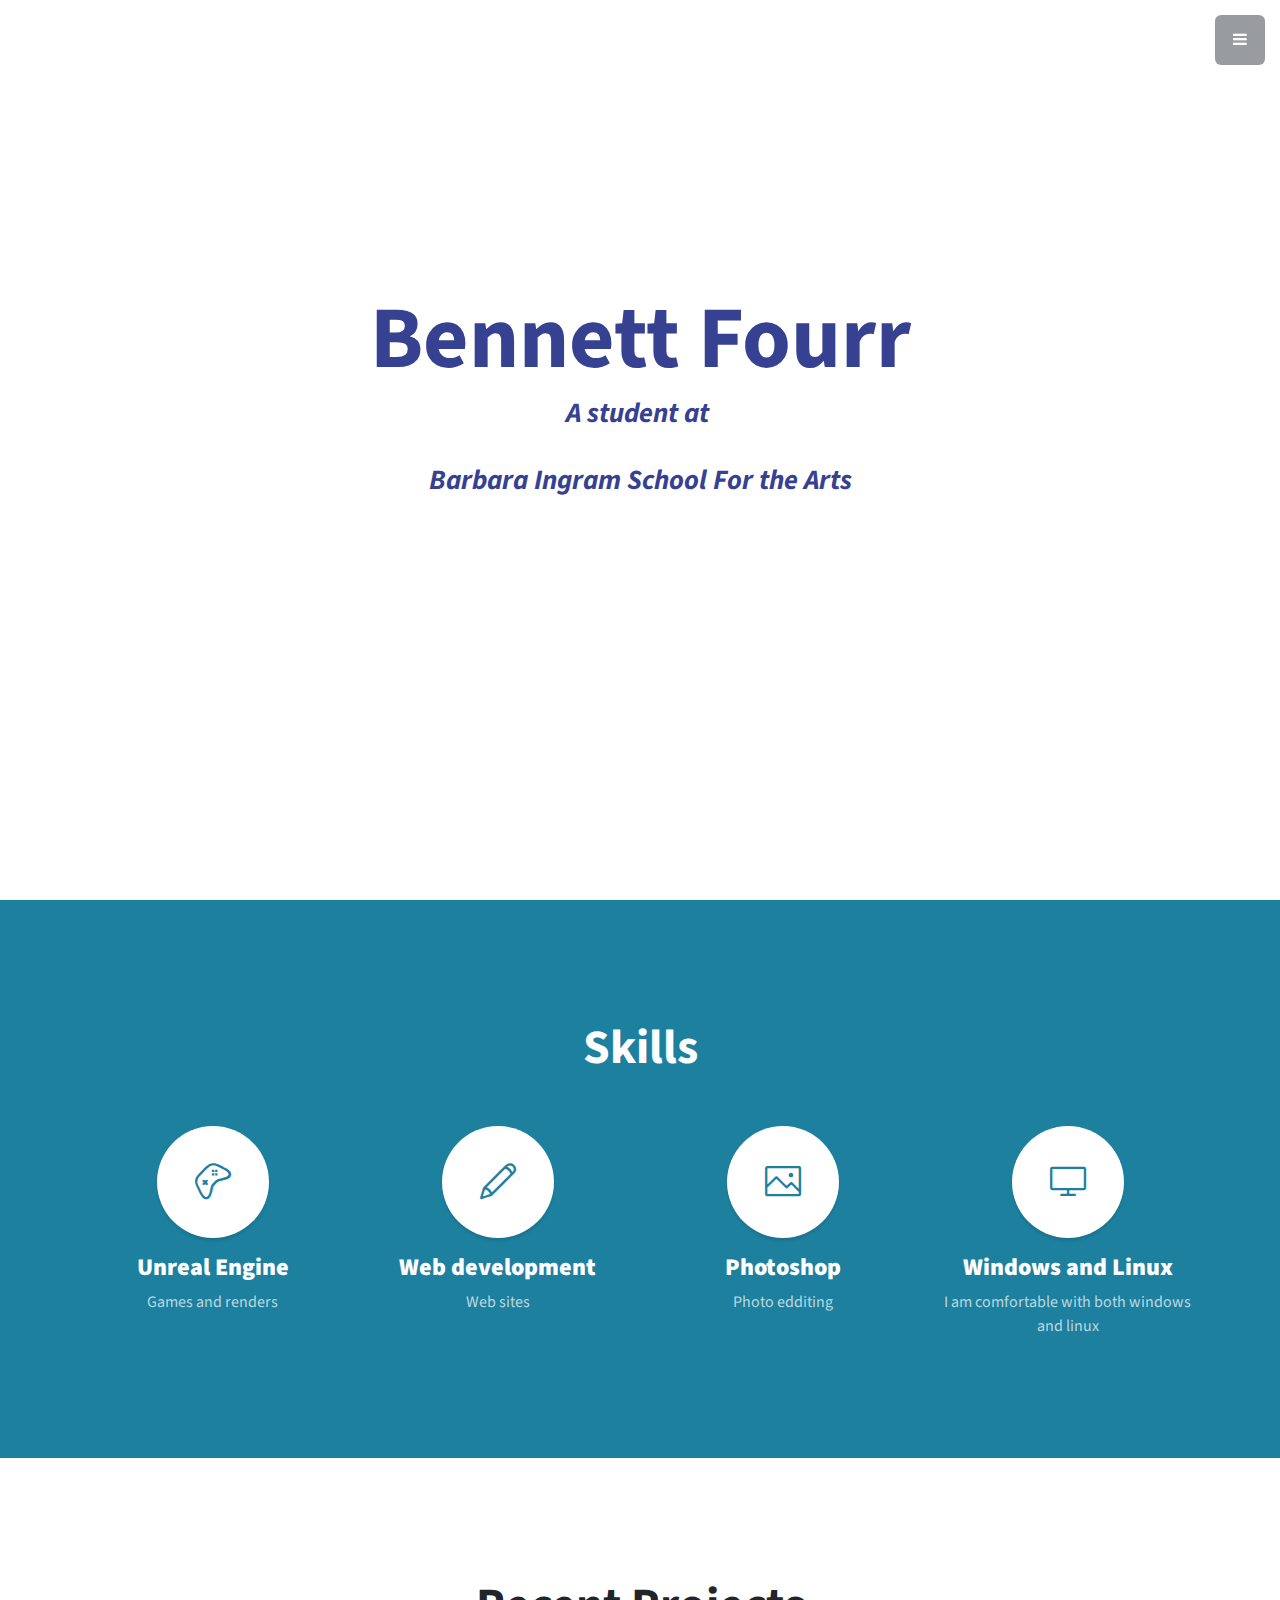
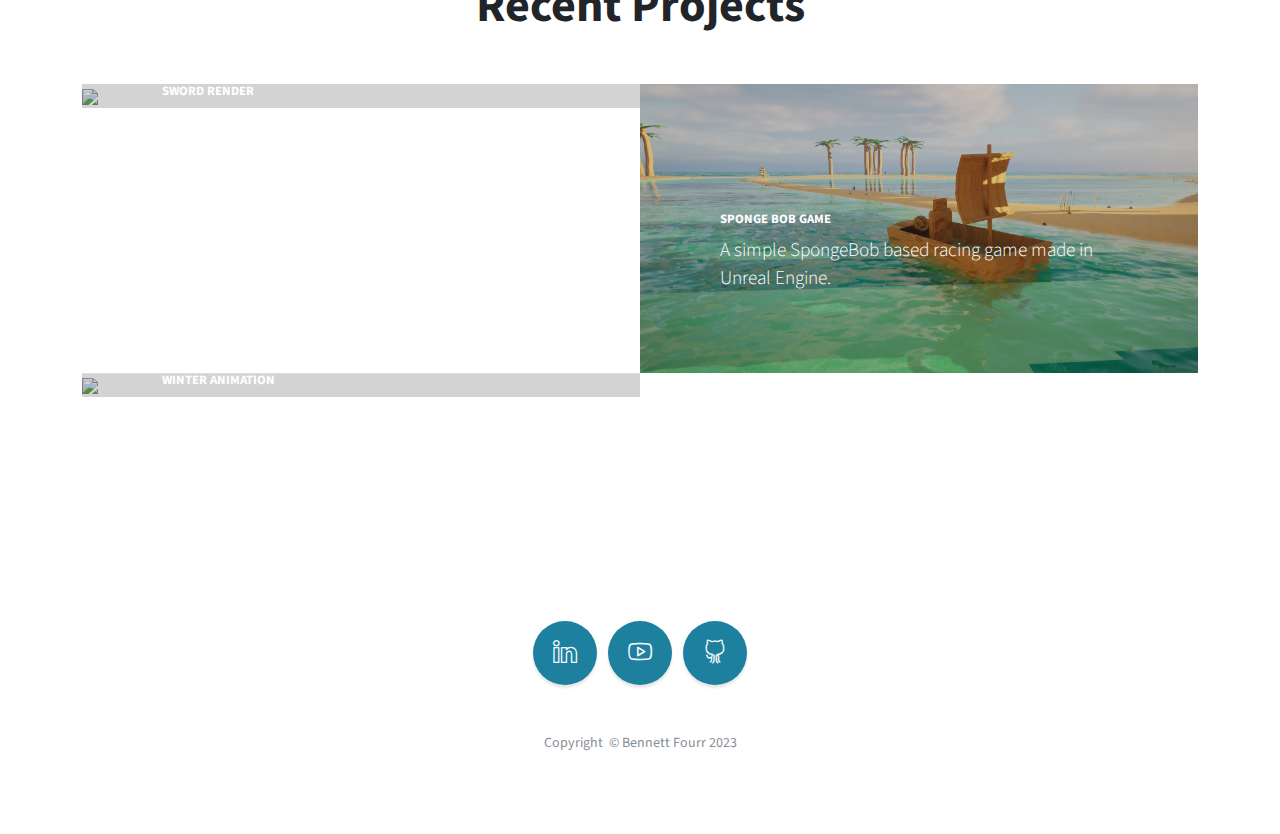
==== index.html @ 10316b35 "_" ====
<!DOCTYPE html>
<html lang="en">

<head>
    <meta charset="utf-8">
    <meta name="viewport" content="width=device-width, initial-scale=1.0, shrink-to-fit=no">
    <title>Home - Bennett Fourr</title>
    <link rel="stylesheet" href="assets/bootstrap/css/bootstrap.min.css">
    <link rel="stylesheet" href="https://fonts.googleapis.com/css?family=Source+Sans+Pro:300,400,700,300italic,400italic,700italic&amp;display=swap">
    <link rel="stylesheet" href="assets/fonts/font-awesome.min.css">
    <link rel="stylesheet" href="assets/fonts/simple-line-icons.min.css">
    <link rel="stylesheet" href="/main.css">
</head>

<body id="page-top"><a class="menu-toggle rounded" href="#"><i class="fa fa-bars"></i></a>
    <nav class="navbar navbar-light navbar-expand" id="sidebar-wrapper">
        <div class="container"><button data-bs-toggle="collapse" class="navbar-toggler d-none" data-bs-target="#"></button>
            <div class="collapse navbar-collapse">
                <ul class="navbar-nav sidebar-nav" id="sidebar-nav">
                    <li class="nav-item sidebar-brand"><a class="nav-link active js-scroll-trigger" href="#page-top">Bennett Fourr</a></li>
                    <li class="nav-item sidebar-nav-item"><a class="nav-link js-scroll-trigger" href="#page-top">Home</a></li>
                    <li class="nav-item sidebar-nav-item"><a class="nav-link js-scroll-trigger" href="#about">About</a></li>
                    <li class="nav-item sidebar-nav-item"><a class="nav-link js-scroll-trigger" href="#portfolio">Portfolio</a></li>
                </ul>
            </div>
        </div>
    </nav>
    <header class="d-flex masthead" style="background-image: url('assets/img/v5_4k.png');">
        <div style="color:rgb(55, 65, 146);" class="container my-auto text-center">
            <h1 class="mb-1">Bennett Fourr</h1>
            <h3 class="mb-5"><em>A student at&nbsp;<br><br>Barbara Ingram School For the Arts<br> <br><br></em></h3>
            <div class="overlay"></div>
        </div>
    </header>
    </section>
    <section id="services" class="content-section bg-primary text-white text-center">
        <div class="container">
            <div class="content-section-heading">
                <h2 class="mb-5">Skills</h2>
            </div>
            <div class="row">
                <div class="col-md-6 col-lg-3 mb-5 mb-lg-0"><span class="mx-auto service-icon rounded-circle mb-3"><i class="icon-game-controller"></i></span>
                    <h4><strong>Unreal Engine</strong></h4>
                    <p class="mb-0 text-faded">Games and renders</p>
                </div>
                <div class="col-md-6 col-lg-3 mb-5 mb-lg-0"><span class="mx-auto service-icon rounded-circle mb-3"><i class="icon-pencil"></i></span>
                    <h4><strong>Web development</strong></h4>
                    <p class="mb-0 text-faded">Web sites</p>
                </div>
                <div class="col-md-6 col-lg-3 mb-5 mb-lg-0"><span class="mx-auto service-icon rounded-circle mb-3"><i class="icon-picture"></i></span>
                    <h4><strong>Photoshop</strong></h4>
                    <p class="mb-0 text-faded"><span>Photo edditing</span></p>
                </div>
                <div class="col-md-6 col-lg-3 mb-5 mb-lg-0"><span class="mx-auto service-icon rounded-circle mb-3"><i class="icon-screen-desktop"></i></span>
                    <h4><strong>Windows and Linux</strong></h4>
                    <p class="mb-0 text-faded">I am comfortable with both windows and linux</p>
                </div>
            </div>
        </div>
    </section>
    <section id="portfolio" class="content-section">
        <div class="container">
            <div class="content-section-heading text-center">
                <h2 class="mb-5">Recent Projects</h2>
            </div>
            <div class="row g-0">
                <div class="col-lg-6"><a class="portfolio-item" href="#">
                        <div class="caption">
                            <div class="caption-content">
                                <h2>Sword Render</h2>
                                <p class="mb-0">Made in Unreal Engine</p>
                            </div>
                        </div><img class="img-fluid" src="assets/img/v5_4k.png">
                    </a></div>
                <div class="col-lg-6"><a class="portfolio-item" href="https://github.com/Bennett-Fourr/CGDAFreashmen_spring_game">
                        <div class="caption">
                            <div class="caption-content">
                                <h2>Sponge bob game</h2>
                                <p class="mb-0">A simple SpongeBob based racing game made in Unreal Engine.</p>
                            </div>
                        </div><img class="img-fluid" src="assets/img/Screenshot%202023-04-20%20202827.png">
                    </a></div>
                <div class="col-lg-6"><a class="portfolio-item" href="https://www.youtube.com/watch?v=WpY_T2mHK0Y">
                        <div class="caption">
                            <div class="caption-content">
                                <h2>Winter animation</h2>
                                <p class="mb-0">A winter animation made in Unreal Engine.</p>
                            </div>
                        </div><img class="img-fluid" src="assets/img/water_image_0000_Ultra.png">
                    </a></div>
            </div>
        </div>
    </section>
    <footer class="footer text-center">
        <div class="container">
            <ul class="list-inline mb-5">
                <li class="list-inline-item">&nbsp;<a class="link-light social-link rounded-circle" href="https://www.linkedin.com/in/bennett-fourr-755424274/"><i class="icon-social-linkedin"></i></a></li>
                <li class="list-inline-item">&nbsp;<a class="link-light social-link rounded-circle" href="https://youtube.com/@other_side"><i class="icon-social-youtube"></i></a></li>
                <li class="list-inline-item">&nbsp;<a class="link-light social-link rounded-circle" href="https://github.com/Bennett-Fourr"><i class="icon-social-github"></i></a></li>
            </ul>
            <p class="text-muted mb-0 small">Copyright &nbsp;© Bennett Fourr 2023</p>
        </div><a class="js-scroll-trigger scroll-to-top rounded" href="#page-top"><i class="fa fa-angle-up"></i></a>
    </footer>
    <script src="assets/bootstrap/js/bootstrap.min.js"></script>
    <script src="assets/js/stylish-portfolio.js"></script>
</body>

</html>
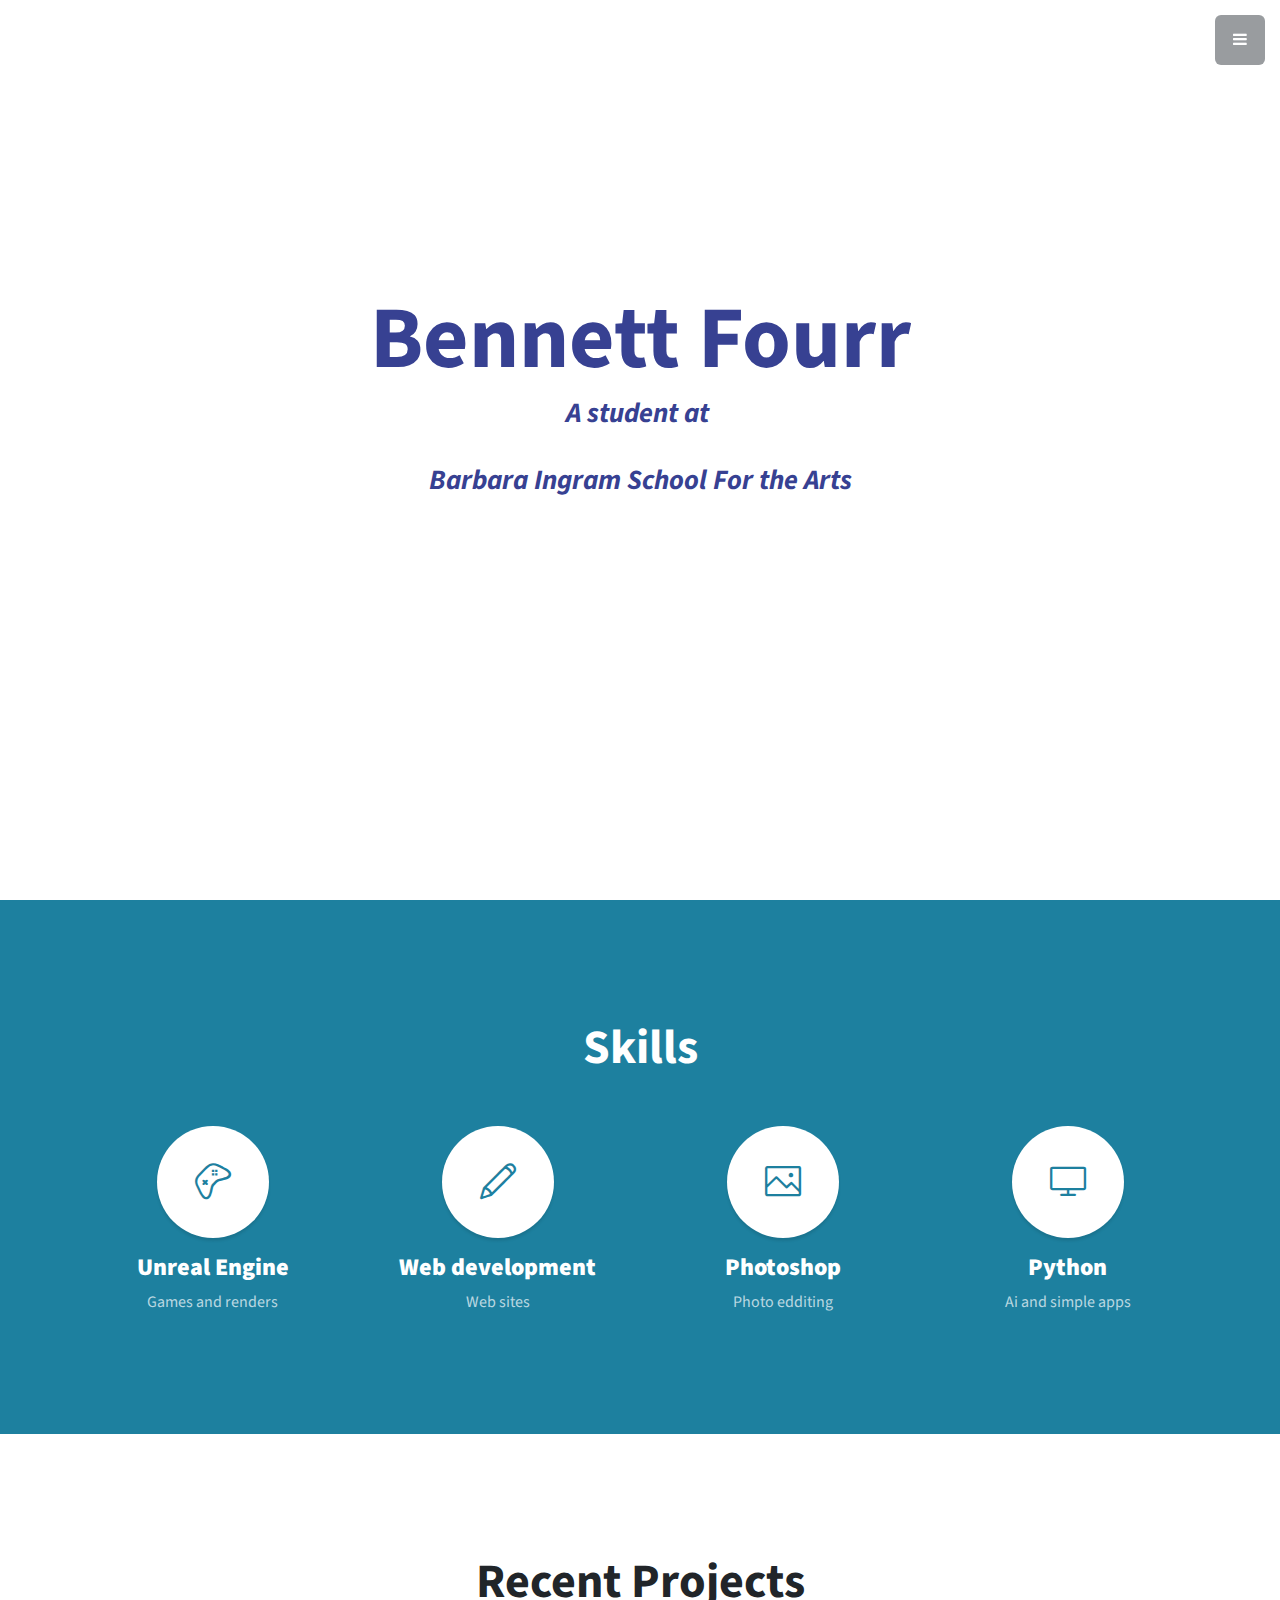
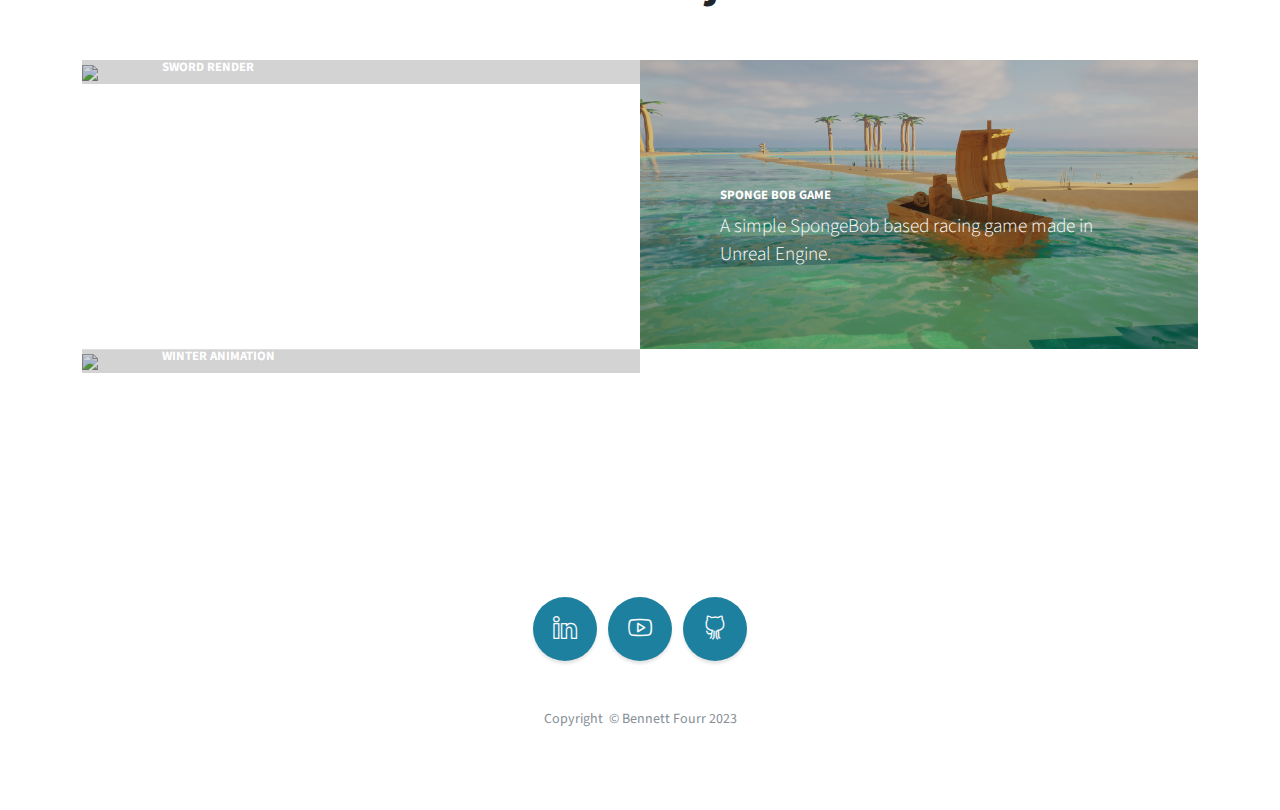
==== commit 85051218: "_" ====
--- a/index.html
+++ b/index.html
@@ -19,7 +19,6 @@
                 <ul class="navbar-nav sidebar-nav" id="sidebar-nav">
                     <li class="nav-item sidebar-brand"><a class="nav-link active js-scroll-trigger" href="#page-top">Bennett Fourr</a></li>
                     <li class="nav-item sidebar-nav-item"><a class="nav-link js-scroll-trigger" href="#page-top">Home</a></li>
-                    <li class="nav-item sidebar-nav-item"><a class="nav-link js-scroll-trigger" href="#about">About</a></li>
                     <li class="nav-item sidebar-nav-item"><a class="nav-link js-scroll-trigger" href="#portfolio">Portfolio</a></li>
                 </ul>
             </div>
@@ -52,8 +51,9 @@
                     <p class="mb-0 text-faded"><span>Photo edditing</span></p>
                 </div>
                 <div class="col-md-6 col-lg-3 mb-5 mb-lg-0"><span class="mx-auto service-icon rounded-circle mb-3"><i class="icon-screen-desktop"></i></span>
-                    <h4><strong>Windows and Linux</strong></h4>
-                    <p class="mb-0 text-faded">I am comfortable with both windows and linux</p>
+                    <h4><strong>Python</strong></h4>
+                    <p class="mb-0 text-faded">Ai and simple apps</p>
+                    
                 </div>
             </div>
         </div>
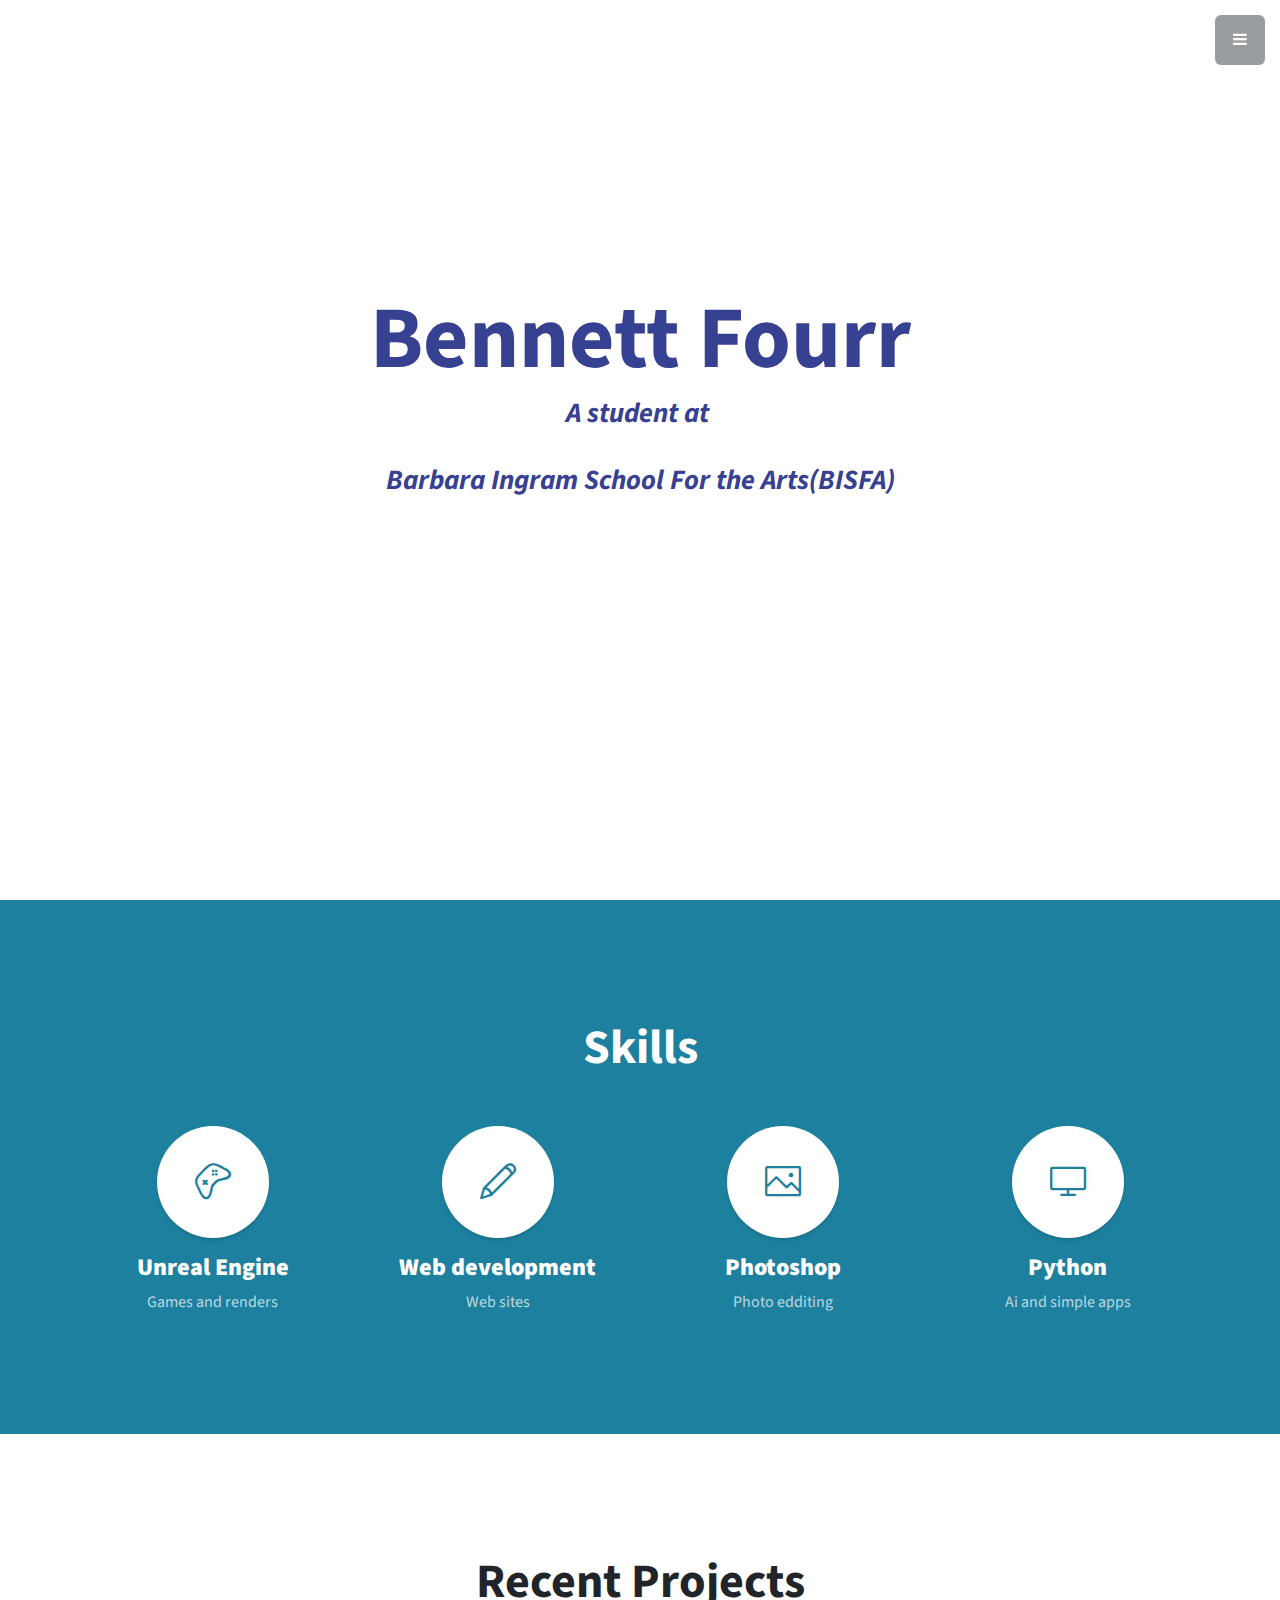
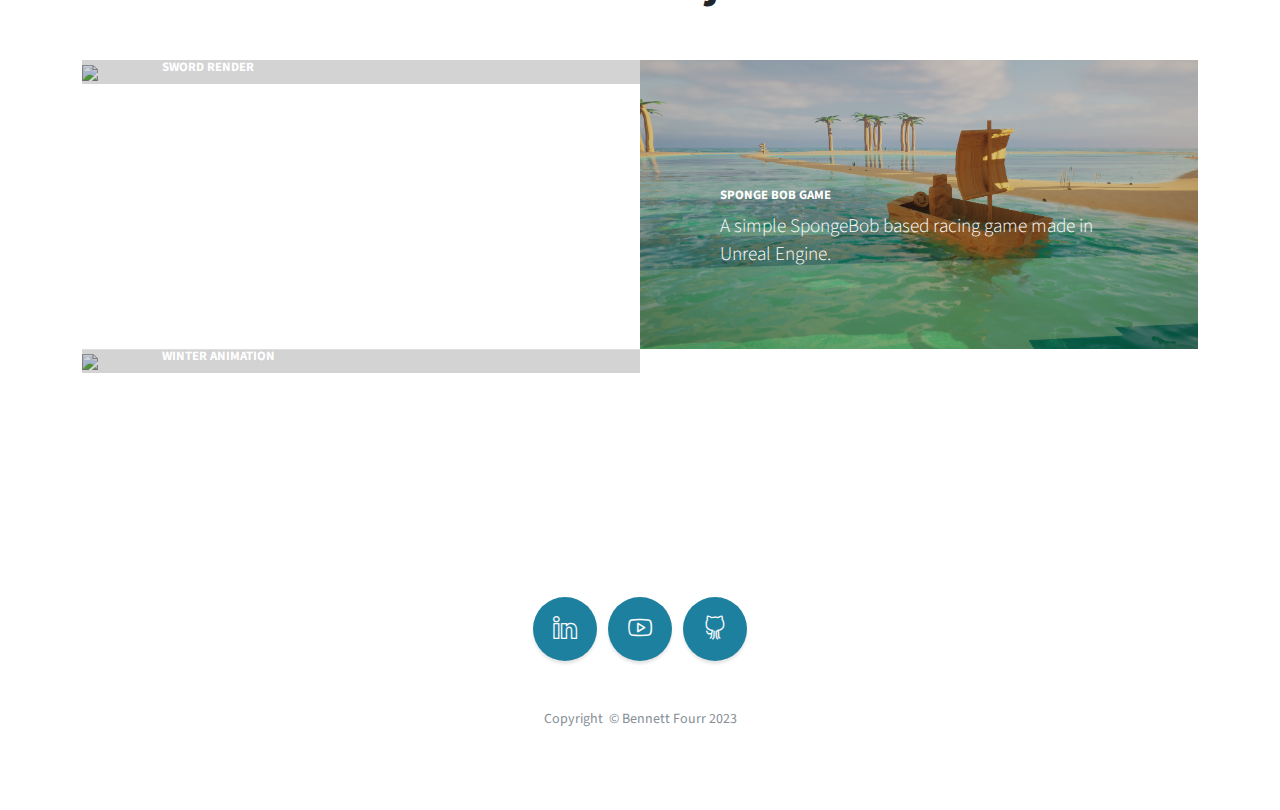
==== commit 80a2d569: "Update index.html" ====
--- a/index.html
+++ b/index.html
@@ -27,7 +27,7 @@
     <header class="d-flex masthead" style="background-image: url('assets/img/v5_4k.png');">
         <div style="color:rgb(55, 65, 146);" class="container my-auto text-center">
             <h1 class="mb-1">Bennett Fourr</h1>
-            <h3 class="mb-5"><em>A student at&nbsp;<br><br>Barbara Ingram School For the Arts<br> <br><br></em></h3>
+            <h3 class="mb-5"><em>A student at&nbsp;<br><br>Barbara Ingram School For the Arts(BISFA)<br> <br><br></em></h3>
             <div class="overlay"></div>
         </div>
     </header>
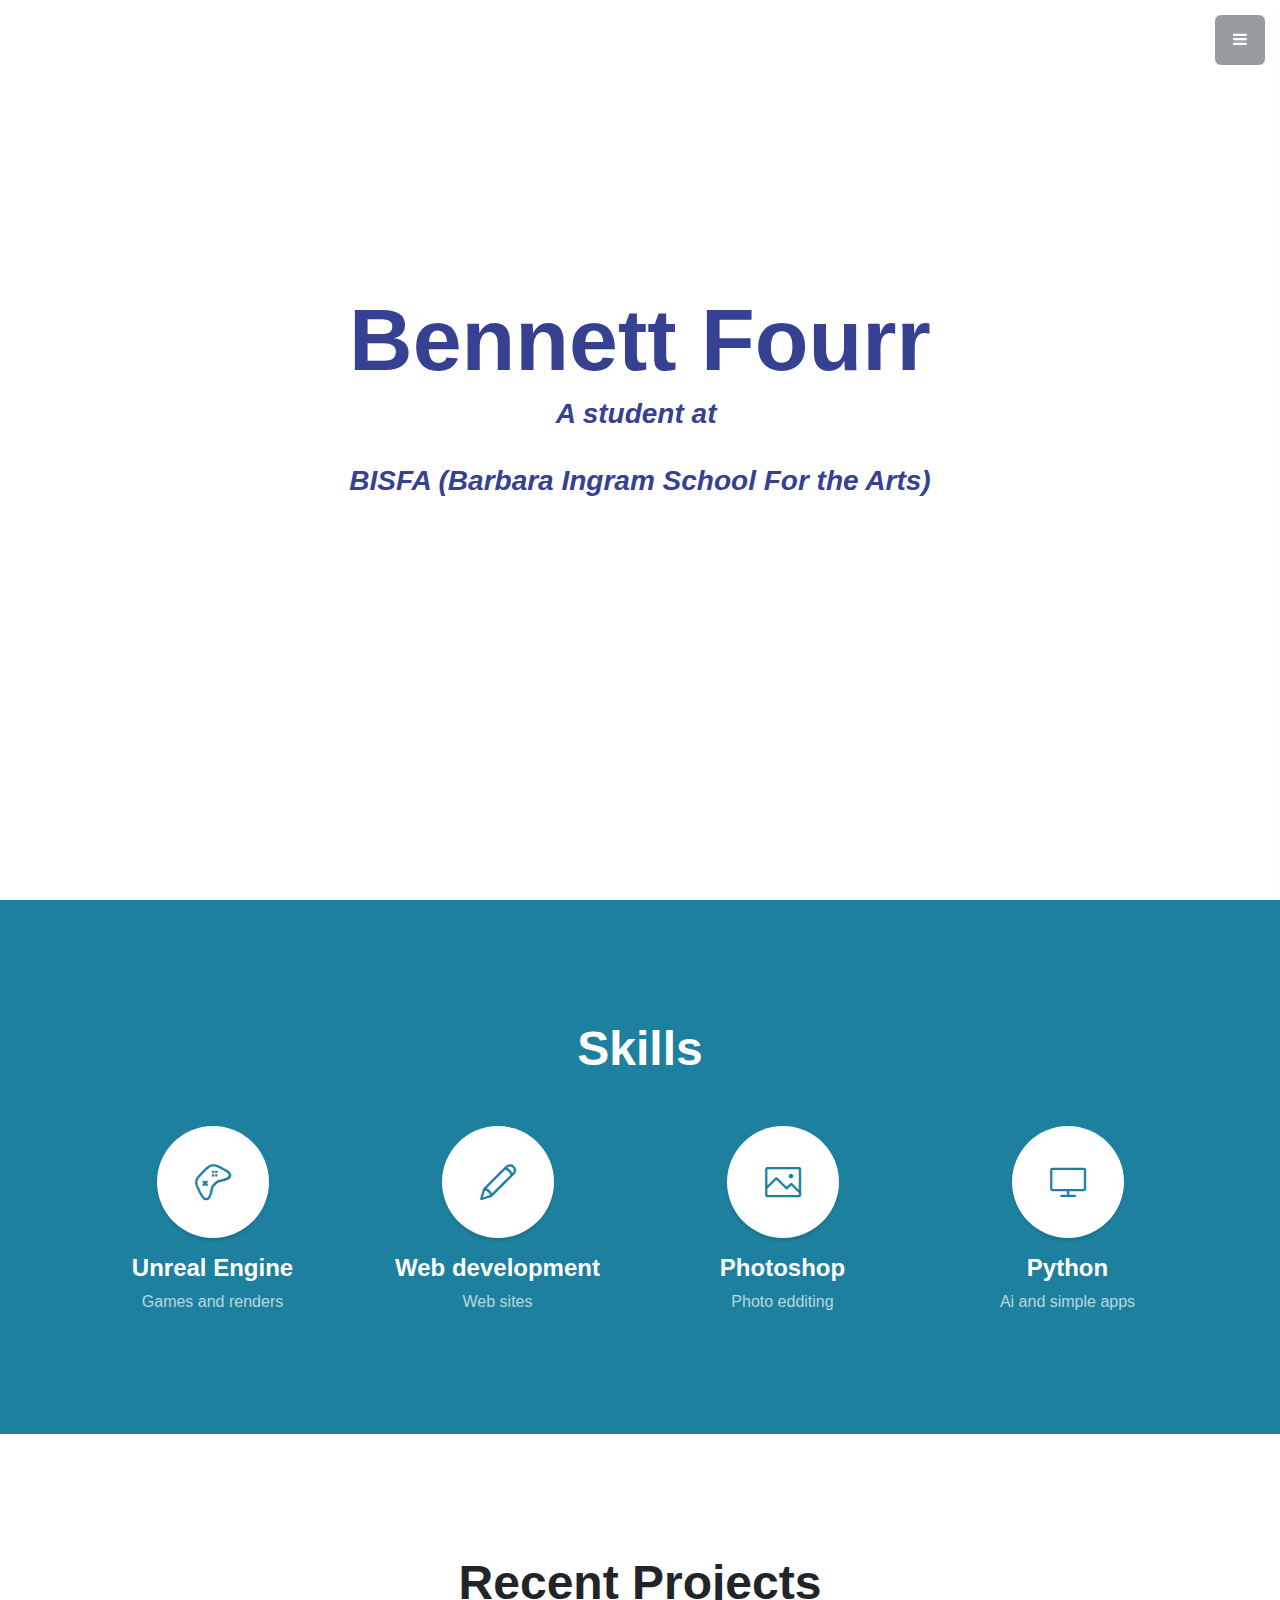
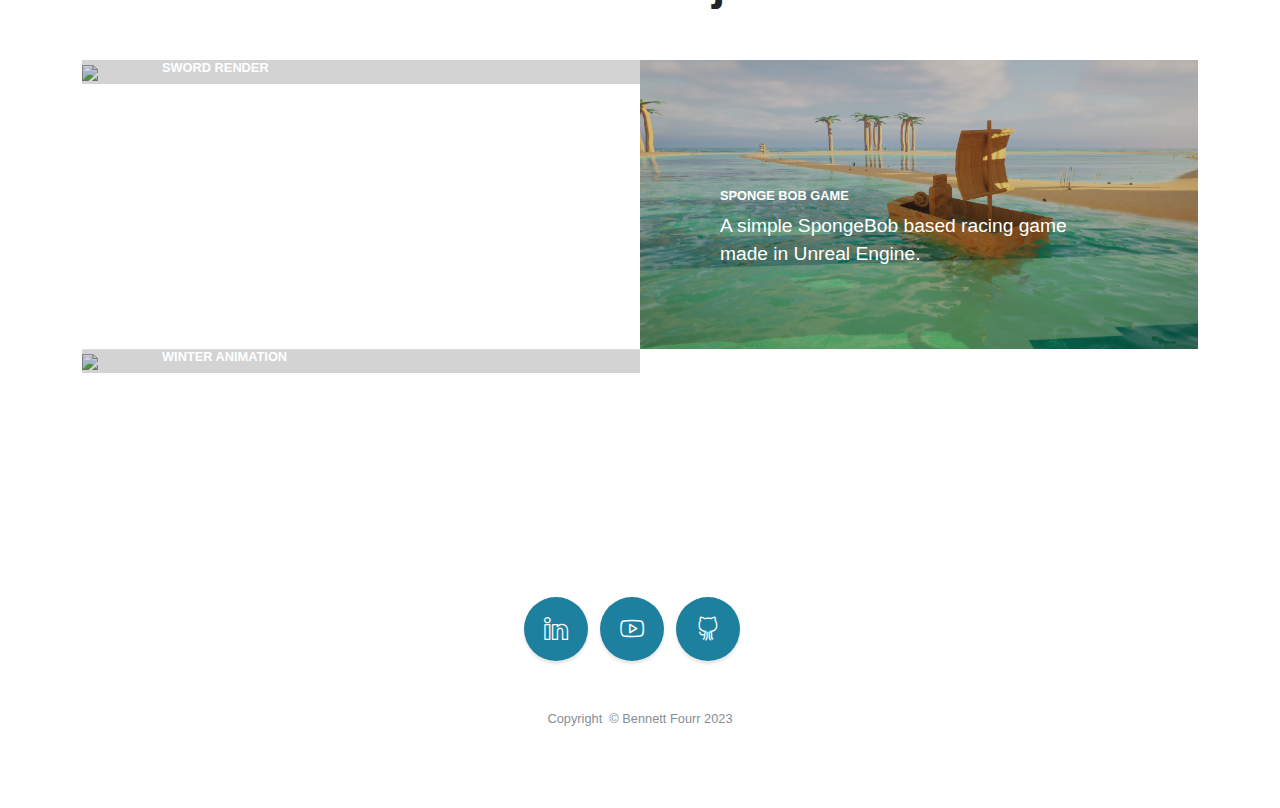
==== commit 75ab59ae: "_" ====
--- a/index.html
+++ b/index.html
@@ -27,7 +27,7 @@
     <header class="d-flex masthead" style="background-image: url('assets/img/v5_4k.png');">
         <div style="color:rgb(55, 65, 146);" class="container my-auto text-center">
             <h1 class="mb-1">Bennett Fourr</h1>
-            <h3 class="mb-5"><em>A student at&nbsp;<br><br>Barbara Ingram School For the Arts(BISFA)<br> <br><br></em></h3>
+            <h3 class="mb-5"><em>A student at&nbsp;<br><br>BISFA (Barbara Ingram School For the Arts)<br> <br><br></em></h3>
             <div class="overlay"></div>
         </div>
     </header>
--- a/main.css
+++ b/main.css
@@ -0,0 +1,163 @@
+/*
+* Bennett Fourr's Website
+* Author: Bennett Fourr
+* Date: 2023-05-03
+*/
+
+body {
+    font-family: sans-serif;
+    margin: 0;
+    padding: 0;
+  }
+  
+  h1 {
+    font-size: 2em;
+    text-align: center;
+  }
+  
+  p {
+    font-size: 1em;
+    line-height: 1.5em;
+    margin-bottom: 1em;
+  }
+  
+  /* Navigation */
+  
+  .navbar {
+    background-color: #ffffff;
+    border-radius: 0.25rem;
+    box-shadow: 0 0 1px 0 rgba(0, 0, 0, 0.1);
+  }
+  
+  .navbar-brand {
+    font-size: 1.5em;
+    font-weight: bold;
+  }
+  
+  .navbar-nav {
+    margin-left: 1rem;
+  }
+  
+  .navbar-nav li a {
+    font-size: 1em;
+    color: #333333;
+  }
+  
+  .navbar-nav li a:hover {
+    color: #000000;
+    background-color: #eeeeee;
+  }
+  
+  /* Header */
+  
+  .header {
+    background-image: url('assets/img/v5_4k.png');
+    height: 100vh;
+    background-size: cover;
+    background-position: center;
+    position: relative;
+  }
+  
+  .header h1 {
+    color: #ffffff;
+    font-size: 2em;
+    text-align: center;
+    position: absolute;
+    top: 50%;
+    left: 50%;
+    transform: translate(-50%, -50%);
+  }
+  
+  .header h3 {
+    color: #ffffff;
+    font-size: 1em;
+    text-align: center;
+    position: absolute;
+    bottom: 20px;
+    left: 50%;
+    transform: translate(-50%, 0);
+  }
+  
+  /* Services */
+  
+  .services {
+    background-color: #ffffff;
+    padding: 2rem 0;
+  }
+  
+  .services h2 {
+    font-size: 1.5em;
+    font-weight: bold;
+    text-align: center;
+  }
+  
+  .services p {
+    font-size: 1em;
+    line-height: 1.5em;
+    margin-bottom: 1em;
+  }
+  
+  .services .service-icon {
+    margin-bottom: 1rem;
+  }
+  
+  /* Portfolio */
+  
+  .portfolio {
+    background-color: #ffffff;
+    padding: 2rem 0;
+  }
+  
+  .portfolio h2 {
+    font-size: 1.5em;
+    font-weight: bold;
+    text-align: center;
+  }
+  
+  .portfolio .portfolio-item {
+    margin-bottom: 2rem;
+  }
+  
+  .portfolio .portfolio-item img {
+    width: 100%;
+  }
+  
+  .portfolio .portfolio-item .caption {
+    text-align: center;
+  }
+  
+  .portfolio .portfolio-item .caption h2 {
+    font-size: 1em;
+  }
+  
+  .portfolio .portfolio-item .caption p {
+    font-size: 0.8em;
+  }
+  
+  /* Footer */
+  
+  .footer {
+    background-color: #ffffff;
+    padding: 2rem 0;
+  }
+  
+  .footer ul {
+    list-style-type: none;
+    margin: 0;
+    padding: 0;
+  }
+  
+  .footer ul li {
+    display: inline-block;
+    margin-right: 1rem;
+  }
+  
+  .footer ul li a {
+    font-size: 0.8em;
+  }
+  
+  .footer p {
+    font-size: 0.8em;
+    text-align: center;
+  }
+  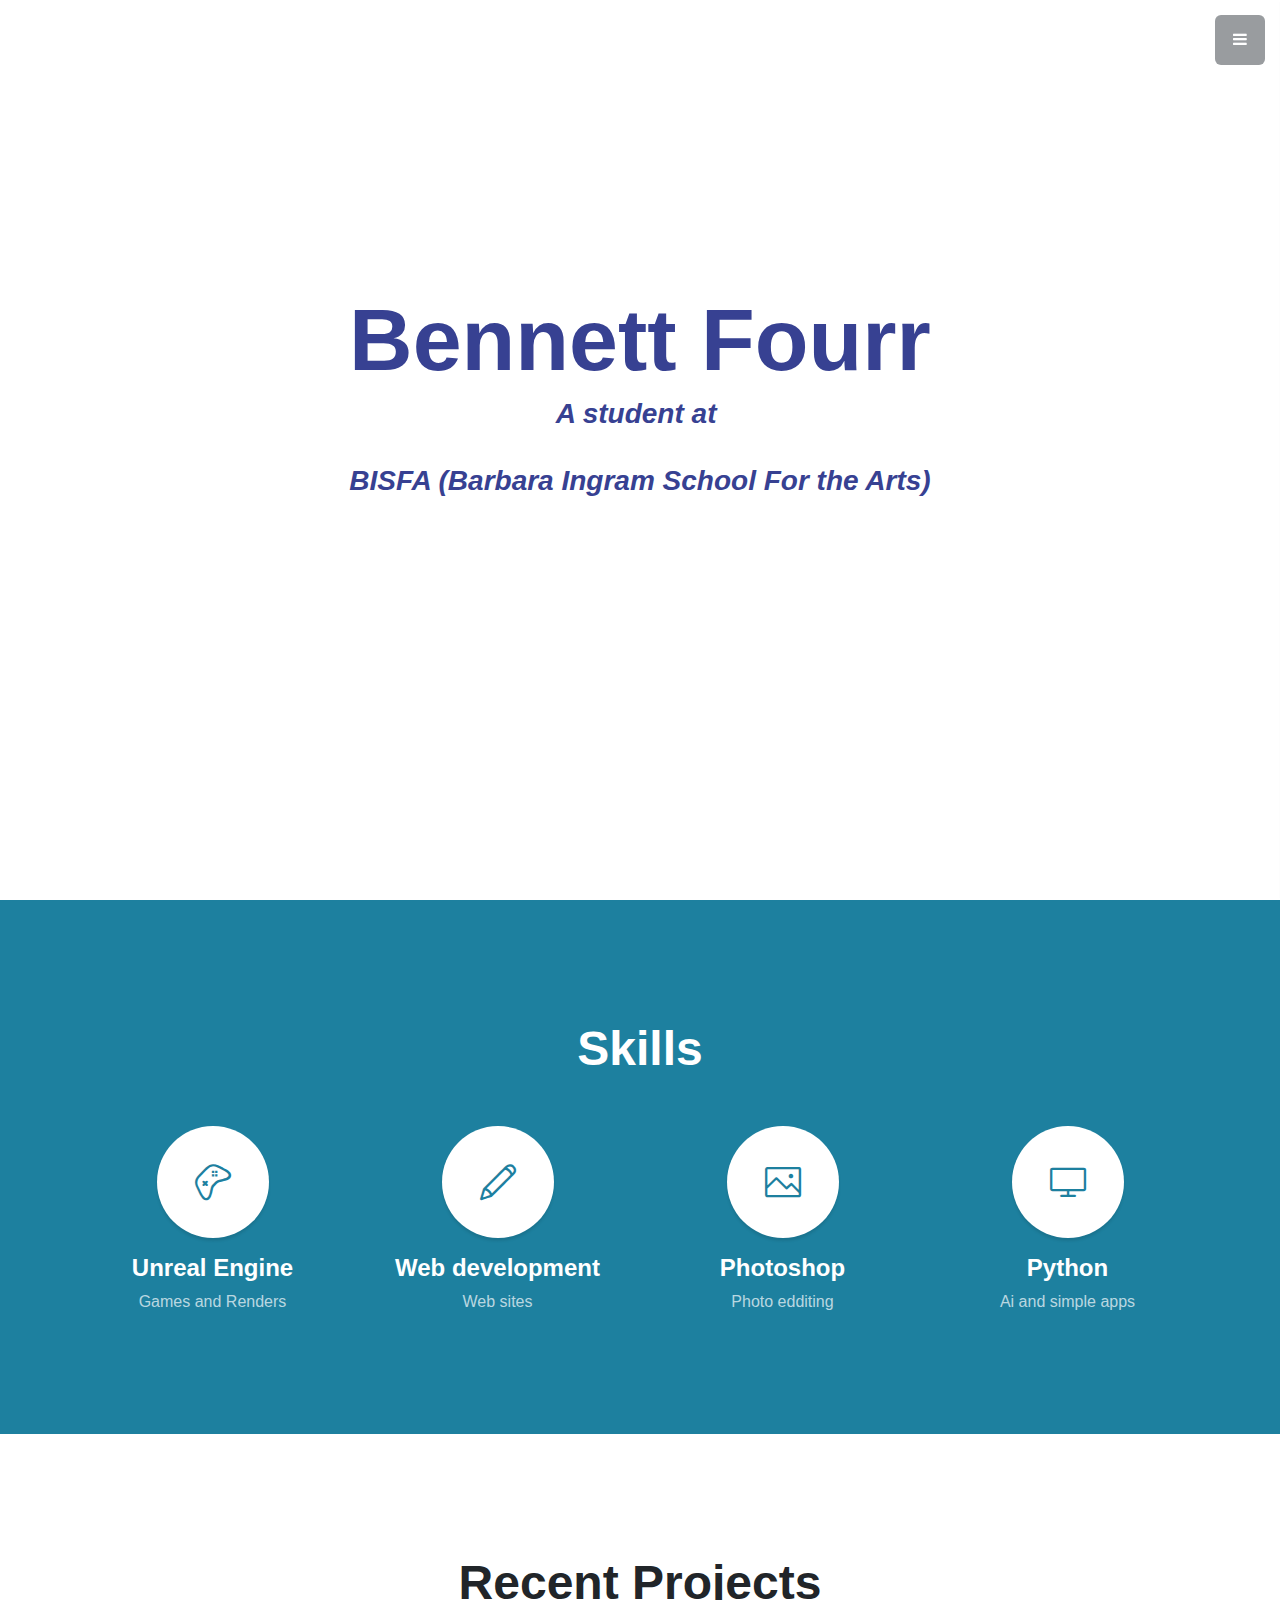
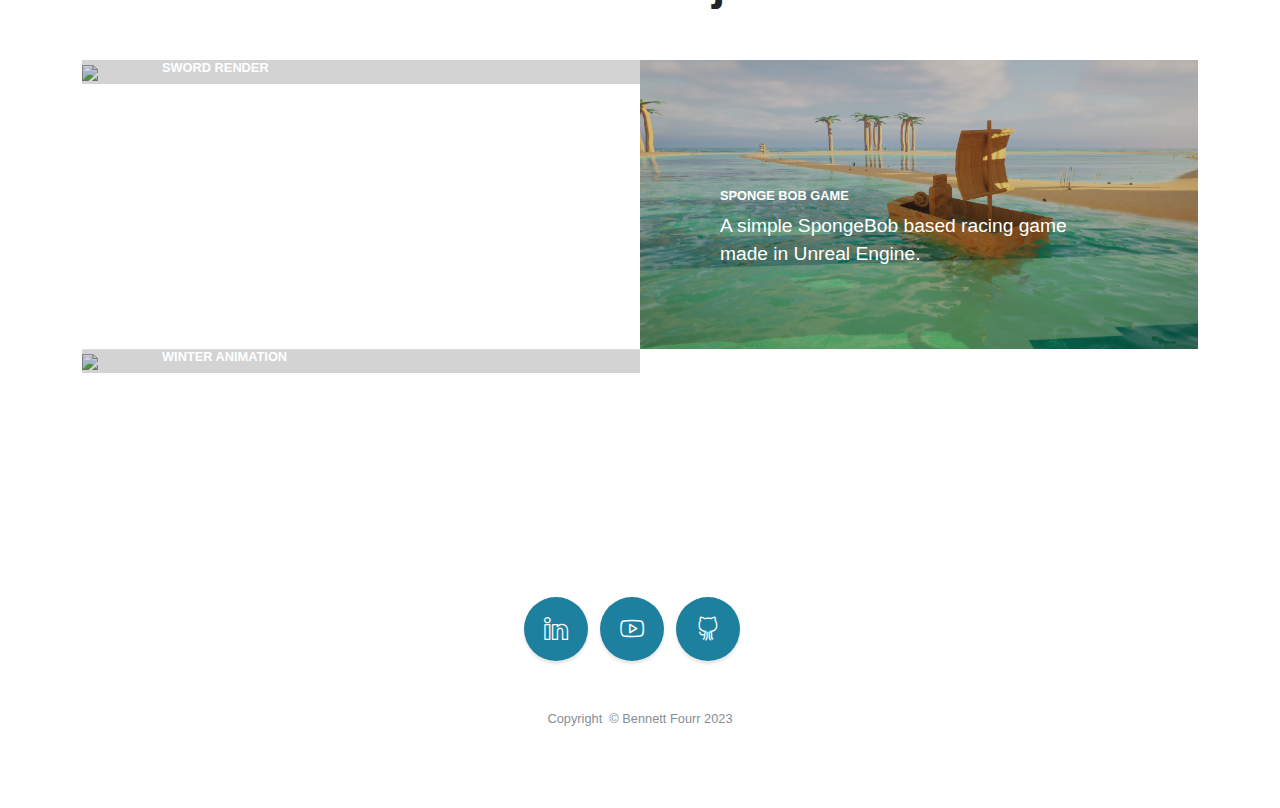
==== commit 7042421f: "_" ====
--- a/index.html
+++ b/index.html
@@ -4,7 +4,7 @@
 <head>
     <meta charset="utf-8">
     <meta name="viewport" content="width=device-width, initial-scale=1.0, shrink-to-fit=no">
-    <title>Home - Bennett Fourr</title>
+    <title>Home - Bennett Fourr.</title>
     <link rel="stylesheet" href="assets/bootstrap/css/bootstrap.min.css">
     <link rel="stylesheet" href="https://fonts.googleapis.com/css?family=Source+Sans+Pro:300,400,700,300italic,400italic,700italic&amp;display=swap">
     <link rel="stylesheet" href="assets/fonts/font-awesome.min.css">
@@ -40,7 +40,7 @@
             <div class="row">
                 <div class="col-md-6 col-lg-3 mb-5 mb-lg-0"><span class="mx-auto service-icon rounded-circle mb-3"><i class="icon-game-controller"></i></span>
                     <h4><strong>Unreal Engine</strong></h4>
-                    <p class="mb-0 text-faded">Games and renders</p>
+                    <p class="mb-0 text-faded">Games and Renders</p>
                 </div>
                 <div class="col-md-6 col-lg-3 mb-5 mb-lg-0"><span class="mx-auto service-icon rounded-circle mb-3"><i class="icon-pencil"></i></span>
                     <h4><strong>Web development</strong></h4>
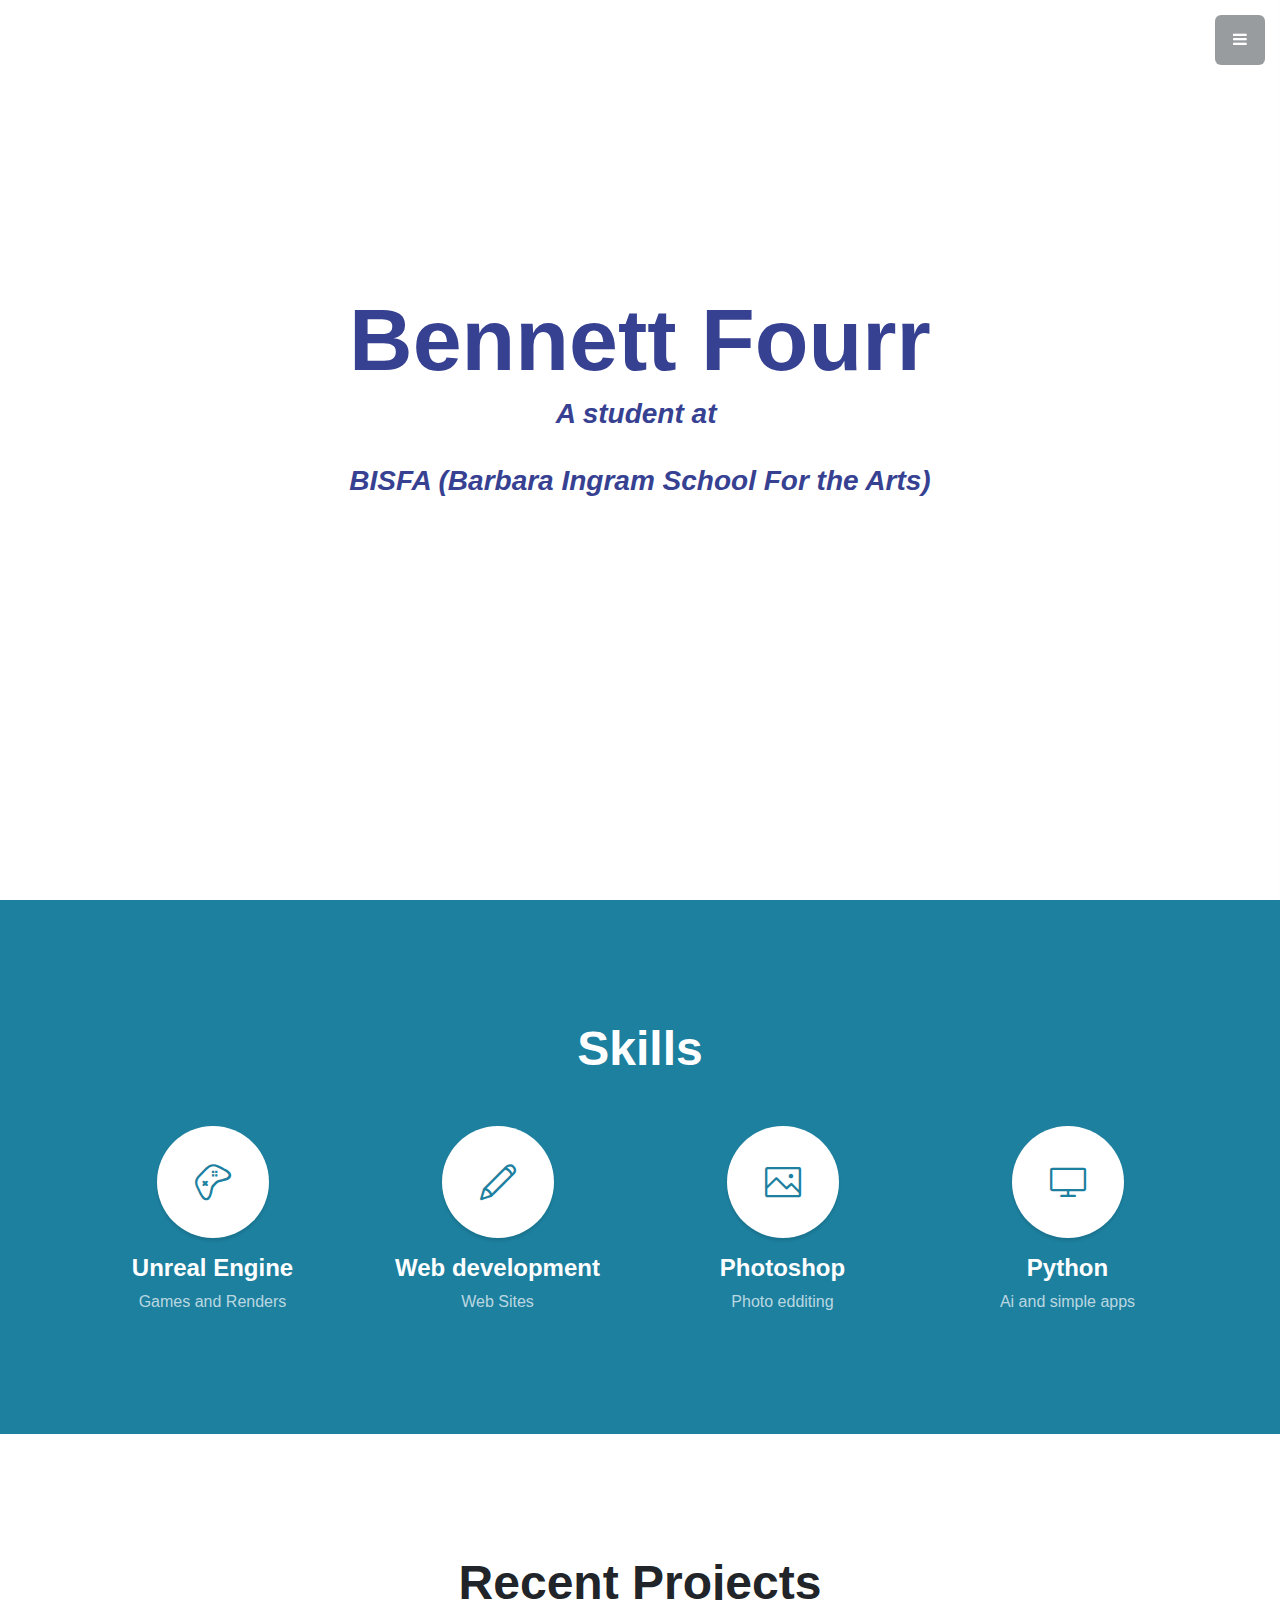
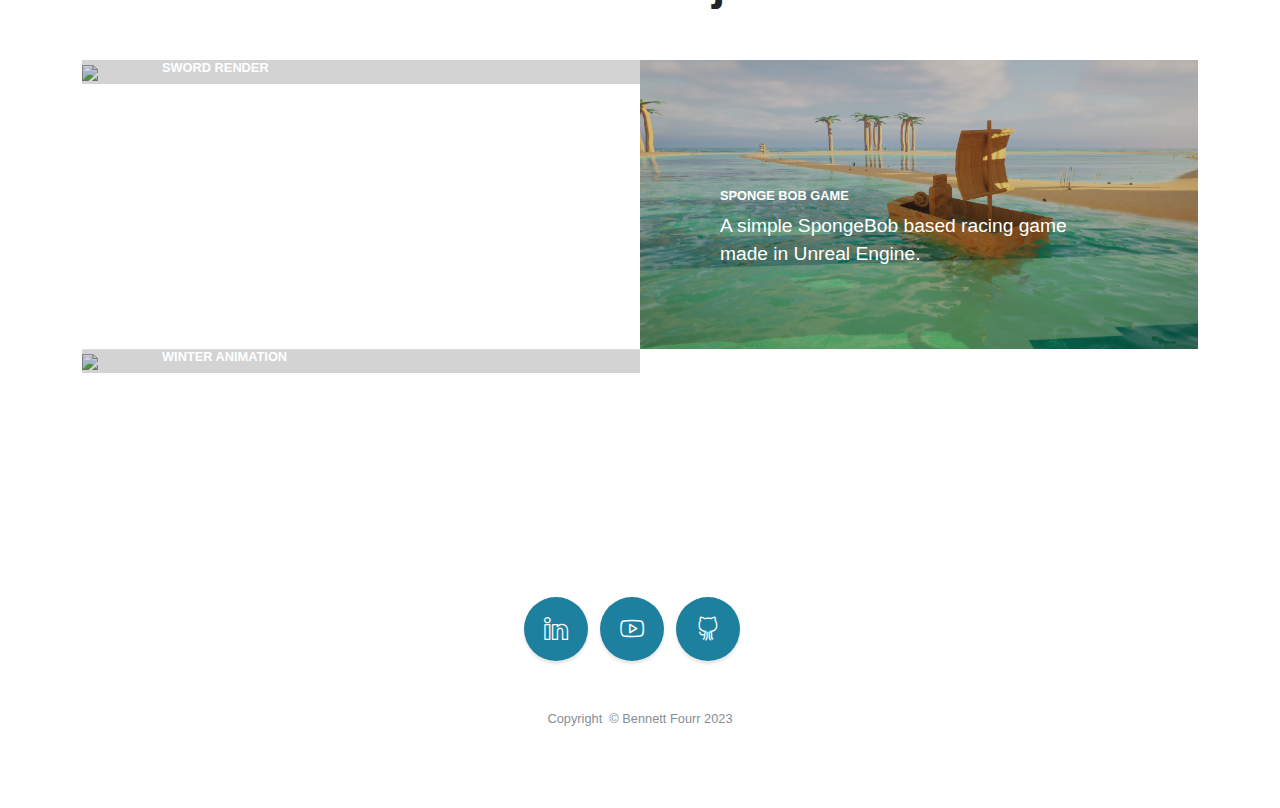
==== commit 654ce558: "Update index.html" ====
--- a/index.html
+++ b/index.html
@@ -44,7 +44,7 @@
                 </div>
                 <div class="col-md-6 col-lg-3 mb-5 mb-lg-0"><span class="mx-auto service-icon rounded-circle mb-3"><i class="icon-pencil"></i></span>
                     <h4><strong>Web development</strong></h4>
-                    <p class="mb-0 text-faded">Web sites</p>
+                    <p class="mb-0 text-faded">Web Sites</p>
                 </div>
                 <div class="col-md-6 col-lg-3 mb-5 mb-lg-0"><span class="mx-auto service-icon rounded-circle mb-3"><i class="icon-picture"></i></span>
                     <h4><strong>Photoshop</strong></h4>
